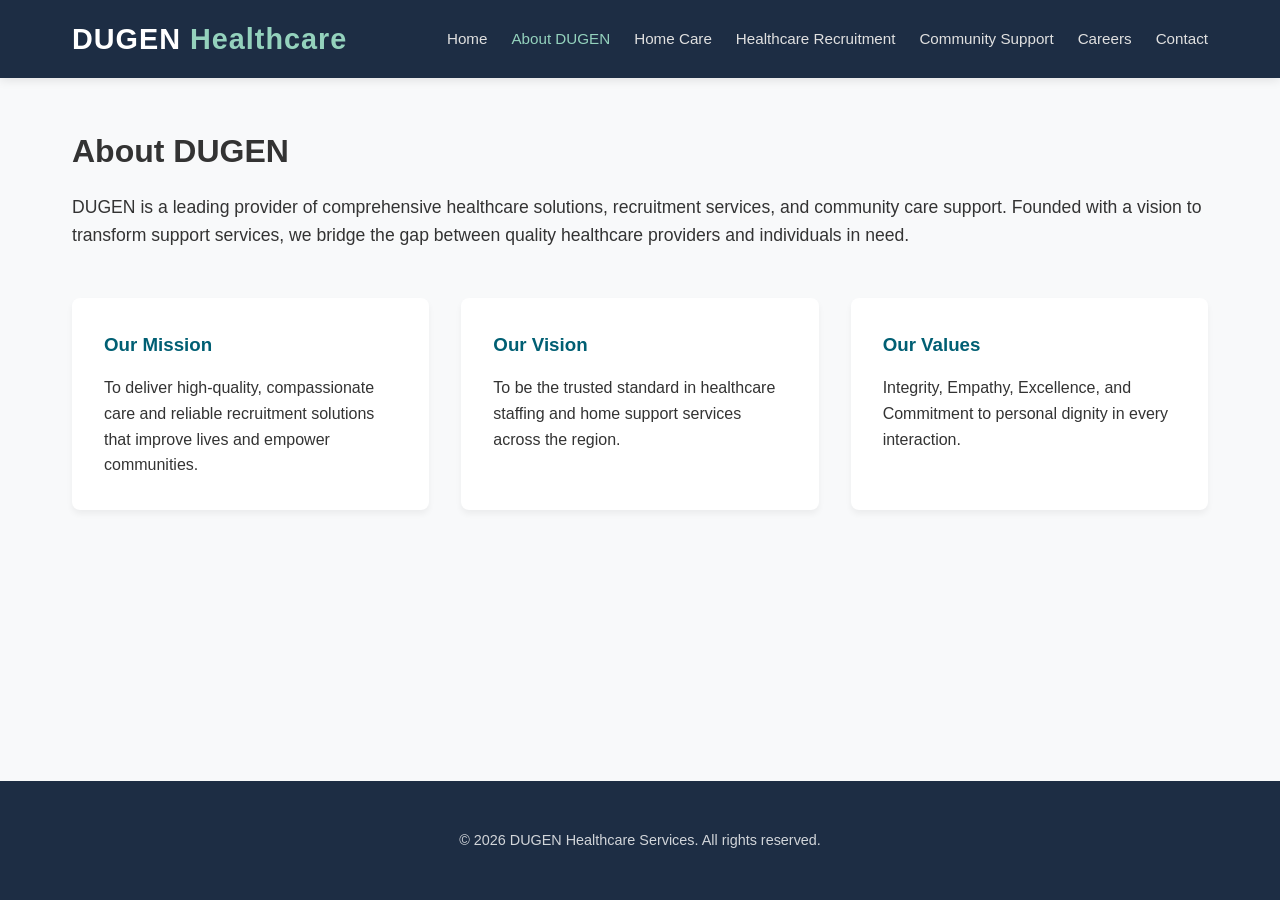
==== about.html @ 4172f862 "Add files via upload" ====
<!DOCTYPE html>
<html lang="en">
<head>
  <meta charset="UTF-8">
  <meta name="viewport" content="width=device-width, initial-scale=1.0">
  <title>DUGEN - Healthcare & Community Services</title>
  <link rel="stylesheet" href="style.css">
</head>
<body>
  <header>
    <nav class="navbar">
      <a href="index.html" class="logo">DUGEN <span>Healthcare</span></a>
      <ul class="nav-links">
        <li><a href="index.html">Home</a></li><li><a href="about.html" class="active">About DUGEN</a></li><li><a href="home-care.html">Home Care</a></li><li><a href="recruitment.html">Healthcare Recruitment</a></li><li><a href="community.html">Community Support</a></li><li><a href="careers.html">Careers</a></li><li><a href="contact.html">Contact</a></li>
      </ul>
    </nav>
  </header>
  <main>
    <div class="container">
      <h1>About DUGEN</h1>
      <p style="font-size: 1.1rem; margin-top: 1rem;">DUGEN is a leading provider of comprehensive healthcare solutions, recruitment services, and community care support. Founded with a vision to transform support services, we bridge the gap between quality healthcare providers and individuals in need.</p>
      
      <div class="grid" style="margin-top: 3rem;">
        <div class="card">
          <h3>Our Mission</h3>
          <p>To deliver high-quality, compassionate care and reliable recruitment solutions that improve lives and empower communities.</p>
        </div>
        <div class="card">
          <h3>Our Vision</h3>
          <p>To be the trusted standard in healthcare staffing and home support services across the region.</p>
        </div>
        <div class="card">
          <h3>Our Values</h3>
          <p>Integrity, Empathy, Excellence, and Commitment to personal dignity in every interaction.</p>
        </div>
      </div>
    </div>
  </main>
  <footer>
    <div class="container" style="padding: 1rem;">
      <p>&copy; 2026 DUGEN Healthcare Services. All rights reserved.</p>
    </div>
  </footer>
</body>
</html>
---- style.css ----
/* Global Styles for DUGEN Website */
:root {
  --primary-color: #005f73;
  --secondary-color: #0a9396;
  --accent-color: #94d2bd;
  --dark-color: #1d2d44;
  --light-color: #f8f9fa;
  --font-family: 'Segoe UI', Tahoma, Geneva, Verdana, sans-serif;
}

* {
  box-sizing: border-box;
  margin: 0;
  padding: 0;
}

body {
  font-family: var(--font-family);
  line-height: 1.6;
  color: #333;
  background-color: var(--light-color);
  display: flex;
  flex-direction: column;
  min-height: 100vh;
}

/* Header & Navigation */
header {
  background-color: var(--dark-color);
  position: sticky;
  top: 0;
  z-index: 1000;
  box-shadow: 0 2px 10px rgba(0,0,0,0.1);
}

.navbar {
  display: flex;
  justify-content: space-between;
  align-items: center;
  max-width: 1200px;
  margin: 0 auto;
  padding: 1rem 2rem;
}

.logo {
  font-size: 1.8rem;
  font-weight: bold;
  color: #fff;
  text-decoration: none;
  letter-spacing: 1px;
}

.logo span {
  color: var(--accent-color);
}

.nav-links {
  display: flex;
  list-style: none;
  gap: 1.5rem;
}

.nav-links a {
  color: #e0e0e0;
  text-decoration: none;
  font-weight: 5rem;
  transition: color 0.3s ease;
  font-size: 0.95rem;
}

.nav-links a:hover,
.nav-links a.active {
  color: var(--accent-color);
}

/* Main Content Layout */
main {
  flex: 1;
}

.container {
  max-width: 1200px;
  margin: 0 auto;
  padding: 3rem 2rem;
}

/* Hero Section */
.hero {
  background: linear-gradient(135deg, var(--primary-color), var(--dark-color));
  color: white;
  padding: 5rem 2rem;
  text-align: center;
}

.hero h1 {
  font-size: 2.8rem;
  margin-bottom: 1rem;
}

.hero p {
  font-size: 1.2rem;
  max-width: 700px;
  margin: 0 auto 2rem auto;
  opacity: 0.9;
}

.btn {
  display: inline-block;
  background-color: var(--secondary-color);
  color: white;
  padding: 0.8rem 1.8rem;
  border-radius: 5px;
  text-decoration: none;
  font-weight: bold;
  transition: background-color 0.3s ease;
  border: none;
  cursor: pointer;
}

.btn:hover {
  background-color: var(--primary-color);
}

/* Grid & Cards */
.grid {
  display: grid;
  grid-template-columns: repeat(auto-fit, minmax(300px, 1fr));
  gap: 2rem;
  margin-top: 2rem;
}

.card {
  background: white;
  border-radius: 8px;
  padding: 2rem;
  box-shadow: 0 4px 6px rgba(0,0,0,0.05);
  transition: transform 0.3s ease, box-shadow 0.3s ease;
}

.card:hover {
  transform: translateY(-5px);
  box-shadow: 0 8px 15px rgba(0,0,0,0.1);
}

.card h3 {
  color: var(--primary-color);
  margin-bottom: 1rem;
}

/* Gallery Section */
.gallery-grid {
  display: grid;
  grid-template-columns: repeat(auto-fit, minmax(250px, 1fr));
  gap: 1.5rem;
  margin-top: 2rem;
}

.gallery-item {
  height: 200px;
  background-color: #ddd;
  border-radius: 8px;
  display: flex;
  align-items: center;
  justify-content: center;
  color: #666;
  font-weight: bold;
  background-size: cover;
  background-position: center;
}

/* Form Styling */
.form-group {
  margin-bottom: 1.5rem;
}

.form-group label {
  display: block;
  margin-bottom: 0.5rem;
  font-weight: 600;
}

.form-group input,
.form-group textarea,
.form-group select {
  width: 100%;
  padding: 0.8rem;
  border: 1px solid #ccc;
  border-radius: 4px;
  font-family: inherit;
}

/* Footer */
footer {
  background-color: var(--dark-color);
  color: white;
  text-align: center;
  padding: 2rem;
  margin-top: auto;
}

footer p {
  font-size: 0.9rem;
  opacity: 0.8;
}

/* Responsive Menu */
@media (max-width: 768px) {
  .navbar {
    flex-direction: column;
    gap: 1rem;
  }
  .nav-links {
    flex-wrap: wrap;
    justify-content: center;
    gap: 1rem;
  }
}
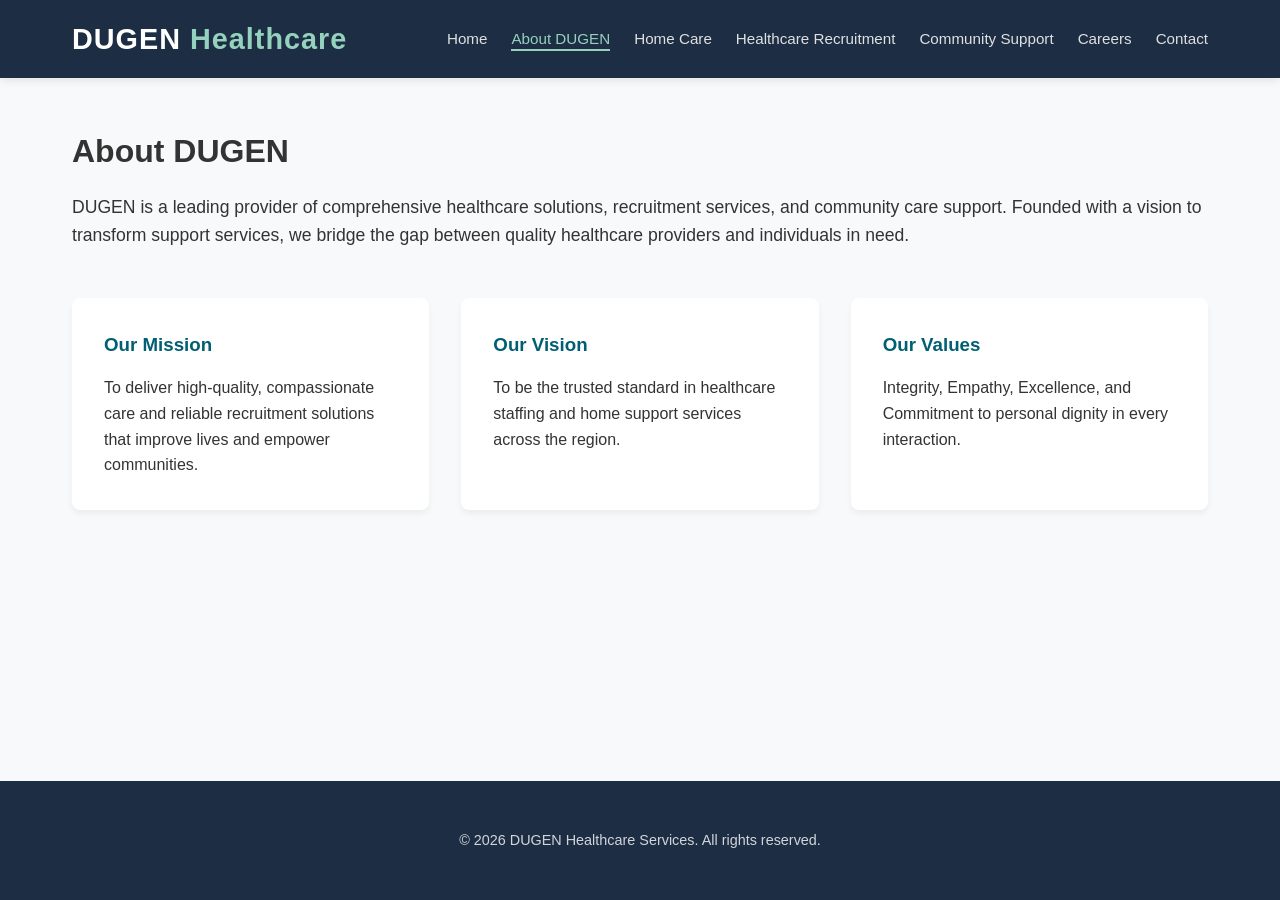
==== commit e39bbfd0: "Add files via upload" ====
--- a/about.html
+++ b/about.html
@@ -10,8 +10,19 @@
   <header>
     <nav class="navbar">
       <a href="index.html" class="logo">DUGEN <span>Healthcare</span></a>
+      <button class="hamburger" aria-label="Toggle Navigation">
+        <span></span>
+        <span></span>
+        <span></span>
+      </button>
       <ul class="nav-links">
-        <li><a href="index.html">Home</a></li><li><a href="about.html" class="active">About DUGEN</a></li><li><a href="home-care.html">Home Care</a></li><li><a href="recruitment.html">Healthcare Recruitment</a></li><li><a href="community.html">Community Support</a></li><li><a href="careers.html">Careers</a></li><li><a href="contact.html">Contact</a></li>
+        <li><a href="index.html">Home</a></li>
+        <li><a href="about.html" class="active">About DUGEN</a></li>
+        <li><a href="home-care.html">Home Care</a></li>
+        <li><a href="recruitment.html">Healthcare Recruitment</a></li>
+        <li><a href="community.html">Community Support</a></li>
+        <li><a href="careers.html">Careers</a></li>
+        <li><a href="contact.html">Contact</a></li>
       </ul>
     </nav>
   </header>
@@ -41,5 +52,6 @@
       <p>&copy; 2026 DUGEN Healthcare Services. All rights reserved.</p>
     </div>
   </footer>
+  <script src="script.js"></script>
 </body>
 </html>
--- a/style.css
+++ b/style.css
@@ -5,6 +5,7 @@
   --accent-color: #94d2bd;
   --dark-color: #1d2d44;
   --light-color: #f8f9fa;
+  --transition: all 0.3s ease;
   --font-family: 'Segoe UI', Tahoma, Geneva, Verdana, sans-serif;
 }
 
@@ -12,6 +13,10 @@
   box-sizing: border-box;
   margin: 0;
   padding: 0;
+}
+
+html {
+  scroll-behavior: smooth;
 }
 
 body {
@@ -24,13 +29,19 @@
   min-height: 100vh;
 }
 
-/* Header & Navigation */
 header {
   background-color: var(--dark-color);
   position: sticky;
   top: 0;
   z-index: 1000;
   box-shadow: 0 2px 10px rgba(0,0,0,0.1);
+  transition: var(--transition);
+}
+
+header.scrolled {
+  background-color: rgba(29, 45, 68, 0.95);
+  backdrop-filter: blur(8px);
+  padding: 0.2rem 0;
 }
 
 .navbar {
@@ -63,9 +74,26 @@
 .nav-links a {
   color: #e0e0e0;
   text-decoration: none;
-  font-weight: 5rem;
-  transition: color 0.3s ease;
+  font-weight: 500;
+  transition: var(--transition);
   font-size: 0.95rem;
+  position: relative;
+}
+
+.nav-links a::after {
+  content: '';
+  position: absolute;
+  width: 0;
+  height: 2px;
+  bottom: -4px;
+  left: 0;
+  background-color: var(--accent-color);
+  transition: var(--transition);
+}
+
+.nav-links a:hover::after,
+.nav-links a.active::after {
+  width: 100%;
 }
 
 .nav-links a:hover,
@@ -73,7 +101,23 @@
   color: var(--accent-color);
 }
 
-/* Main Content Layout */
+.hamburger {
+  display: none;
+  cursor: pointer;
+  background: none;
+  border: none;
+  flex-direction: column;
+  gap: 5px;
+}
+
+.hamburger span {
+  display: block;
+  width: 25px;
+  height: 3px;
+  background-color: #fff;
+  transition: var(--transition);
+}
+
 main {
   flex: 1;
 }
@@ -84,7 +128,6 @@
   padding: 3rem 2rem;
 }
 
-/* Hero Section */
 .hero {
   background: linear-gradient(135deg, var(--primary-color), var(--dark-color));
   color: white;
@@ -112,16 +155,27 @@
   border-radius: 5px;
   text-decoration: none;
   font-weight: bold;
-  transition: background-color 0.3s ease;
+  transition: var(--transition);
   border: none;
   cursor: pointer;
 }
 
 .btn:hover {
   background-color: var(--primary-color);
-}
-
-/* Grid & Cards */
+  transform: translateY(-2px);
+}
+
+.animate-on-scroll {
+  opacity: 0;
+  transform: translateY(30px);
+  transition: opacity 0.6s ease-out, transform 0.6s ease-out;
+}
+
+.animate-on-scroll.visible {
+  opacity: 1;
+  transform: translateY(0);
+}
+
 .grid {
   display: grid;
   grid-template-columns: repeat(auto-fit, minmax(300px, 1fr));
@@ -134,7 +188,7 @@
   border-radius: 8px;
   padding: 2rem;
   box-shadow: 0 4px 6px rgba(0,0,0,0.05);
-  transition: transform 0.3s ease, box-shadow 0.3s ease;
+  transition: var(--transition);
 }
 
 .card:hover {
@@ -147,7 +201,25 @@
   margin-bottom: 1rem;
 }
 
-/* Gallery Section */
+.search-bar-container {
+  margin-bottom: 2rem;
+}
+
+.search-input {
+  width: 100%;
+  padding: 0.9rem 1.2rem;
+  font-size: 1rem;
+  border: 1px solid #ccc;
+  border-radius: 6px;
+  outline: none;
+  transition: var(--transition);
+}
+
+.search-input:focus {
+  border-color: var(--secondary-color);
+  box-shadow: 0 0 0 3px rgba(10, 147, 150, 0.15);
+}
+
 .gallery-grid {
   display: grid;
   grid-template-columns: repeat(auto-fit, minmax(250px, 1fr));
@@ -157,20 +229,68 @@
 
 .gallery-item {
   height: 200px;
-  background-color: #ddd;
   border-radius: 8px;
   display: flex;
   align-items: center;
   justify-content: center;
+  color: white;
+  font-weight: bold;
+  cursor: pointer;
+  transition: var(--transition);
+  box-shadow: 0 4px 6px rgba(0,0,0,0.05);
+}
+
+.gallery-item:hover {
+  transform: scale(1.03);
+  opacity: 0.9;
+}
+
+.modal {
+  display: none;
+  position: fixed;
+  z-index: 2000;
+  left: 0;
+  top: 0;
+  width: 100%;
+  height: 100%;
+  background-color: rgba(0,0,0,0.7);
+  align-items: center;
+  justify-content: center;
+  padding: 1rem;
+}
+
+.modal-content {
+  background: white;
+  padding: 2.5rem;
+  border-radius: 8px;
+  max-width: 500px;
+  width: 100%;
+  text-align: center;
+  position: relative;
+  animation: modalPop 0.3s ease;
+}
+
+@keyframes modalPop {
+  from { transform: scale(0.8); opacity: 0; }
+  to { transform: scale(1); opacity: 1; }
+}
+
+.close-modal {
+  position: absolute;
+  top: 15px;
+  right: 20px;
+  font-size: 1.5rem;
+  cursor: pointer;
   color: #666;
-  font-weight: bold;
-  background-size: cover;
-  background-position: center;
-}
-
-/* Form Styling */
+}
+
+.close-modal:hover {
+  color: #000;
+}
+
 .form-group {
   margin-bottom: 1.5rem;
+  text-align: left;
 }
 
 .form-group label {
@@ -187,9 +307,17 @@
   border: 1px solid #ccc;
   border-radius: 4px;
   font-family: inherit;
-}
-
-/* Footer */
+  transition: var(--transition);
+}
+
+.form-group input:focus,
+.form-group textarea:focus,
+.form-group select:focus {
+  border-color: var(--secondary-color);
+  outline: none;
+  box-shadow: 0 0 0 3px rgba(10, 147, 150, 0.15);
+}
+
 footer {
   background-color: var(--dark-color);
   color: white;
@@ -203,15 +331,25 @@
   opacity: 0.8;
 }
 
-/* Responsive Menu */
 @media (max-width: 768px) {
-  .navbar {
-    flex-direction: column;
-    gap: 1rem;
+  .hamburger {
+    display: flex;
   }
   .nav-links {
-    flex-wrap: wrap;
-    justify-content: center;
-    gap: 1rem;
+    position: absolute;
+    top: 100%;
+    left: 0;
+    width: 100%;
+    background-color: var(--dark-color);
+    flex-direction: column;
+    align-items: center;
+    max-height: 0;
+    overflow: hidden;
+    transition: max-height 0.3s ease-out;
+    box-shadow: 0 4px 6px rgba(0,0,0,0.1);
   }
-}
+  .nav-links.active {
+    max-height: 400px;
+    padding: 1.5rem 0;
+  }
+}
